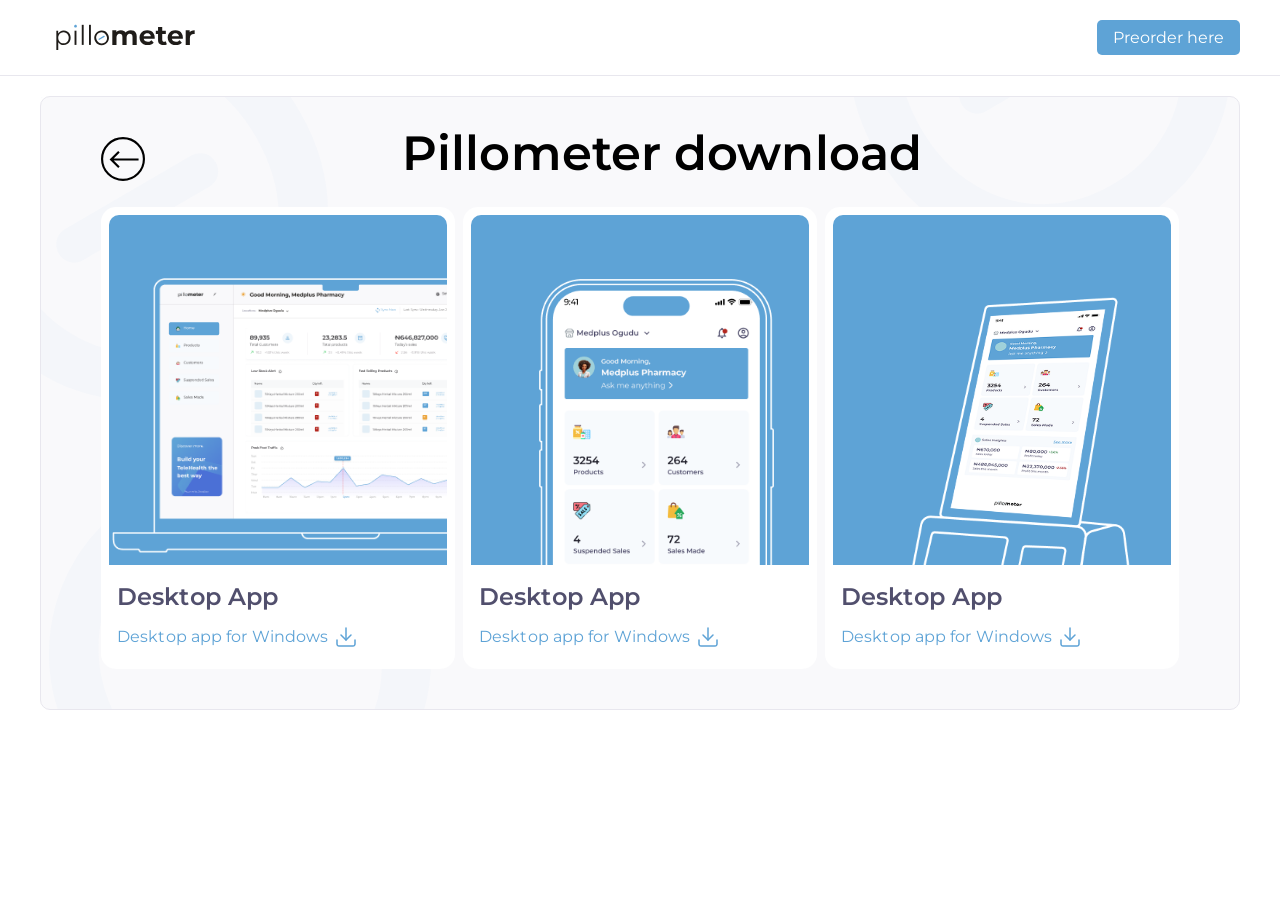
==== download.html @ d1cb21e4 "Added download page" ====
<!doctype html>
<html lang="en">
  <head>
    <meta charset="utf-8" />
    <link rel="icon" href="public/favicon.ico" />
    <title>Pillometer | Download</title>
    <meta name="viewport" content="width=device-width, initial-scale=1.0, maximum-scale=1.0, user-scalable=no">
    <meta name="theme-color" content="#000000" />
    <meta
      name="description"
      content="Discover Pillometer, the ultimate pharmacy operating system designed for seamless inventory management. Watch our video to see how it can transform your pharmacy's efficiency."
    />
    <link rel="stylesheet" type="text/css" href="./css/download.css" />
  </head>
  <body>
    <nav class="navigator-class">
      <a href="index.html">
        <img src="public/images/pillometer-icon.svg" alt="Brand Image" class="pill-icon" />
      </a>
      <a class="navigator-button">Preorder here</a>
    </nav>

    <div class="download-body">
      <div class="download-box">
        <img src="public/images/pillometer-tl.svg" alt="Brand Image" class="pillometer-tl" /> 
        <img src="public/images/pillometer-tr.svg" alt="Brand Image" class="pillometer-tr" /> 
        <img src="public/images/pillometer-bl.svg" alt="Brand Image" class="pillometer-bl" />        

        <div class="download-header">
          <a href="index.html">
            <img
              src="public/images/arrow-back.svg"
              alt="Go back"
              class="arrow-back"
            />
          </a>
          <span class="download-header-text">Pillometer download</span>
          <span></span>
        </div>

        <div class="download-cards">

          <!-- PC -->
          <div class="download-card">
            <div class="download-image">
              <img src="public/images/macbook.png" alt="Brand Image" class="mac-image" /> 
            </div>
            <div class="download-details">
              <p class="download-category">Desktop App</p>
              <div class="download-text-row">
                <span class="download-text">Desktop app for Windows</span>
                <img src="public/images/download.svg" alt="Brand Image" class="download-svg" />
              </div>
            </div>
          </div>

          <!-- Mobile -->
          <div class="download-card">
            <div class="download-image">
              <img src="public/images/mobile-showcase.png" alt="Brand Image" class="mobile-image" />
            </div>
            <div class="download-details">
              <p class="download-category">Desktop App</p>
              <div class="download-text-row">
                <span class="download-text">Desktop app for Windows</span>
                <img src="public/images/download.svg" alt="Brand Image" class="download-svg" />
              </div>
            </div>
          </div>

          <!-- Mobile -->
          <div class="download-card">
            <div class="download-image">
              <img src="public/images/pillometer-showcase.png" alt="Brand Image" class="mobile-image" />
            </div>
            <div class="download-details">
              <p class="download-category">Desktop App</p>
              <div class="download-text-row">
                <span class="download-text">Desktop app for Windows</span>
                <img src="public/images/download.svg" alt="Brand Image" class="download-svg" />
              </div>
            </div>
          </div>

        </div>
      </div>
    </div>
  </body>
</html>
---- css/download.css ----
@font-face {
  font-display: swap;
  font-style: normal;
  src: url("../public/fonts/MontserratSemiBold.ttf");
  font-family: "Montserrat";
  font-weight: 600;
}
@font-face {
  font-display: swap;
  font-style: normal;
  src: url("../public/fonts/MontserratBold.ttf");
  font-family: "Montserrat";
  font-weight: 700;
}
@font-face {
  font-display: swap;
  font-style: normal;
  src: url("../public/fonts/MontserratRegular.ttf");
  font-family: "Montserrat";
  font-weight: 400;
}
@font-face {
  font-display: swap;
  font-style: normal;
  src: url("../public/fonts/MontserratMedium.ttf");
  font-family: "Montserrat";
  font-weight: 500;
}

body {
  margin: 0;
  padding: 0;
  font-family: Montserrat;
}

* {
  box-sizing: border-box;
  line-height: normal;
  font-family: inherit;
  margin: unset;
}

.navigator-class{
  display: flex;
  border-bottom: 1px solid var(--color-border-default, #E8E7EE);
  padding: 20px 40px;
  justify-content: space-between;
  align-items: center;
}

.navigator-button {
  background-color: #5EA3D6;
  border-radius: 5px;
  color: #FFFFFF;
  padding: 8px 16px;
}

.download-body {
  padding: 20px 40px;
}

.pillometer-tl, .pillometer-tr, .pillometer-bl {
  position: absolute;
  z-index: -1;
}

.pillometer-tl {
  top: 0;
  left: 0;
}

.pillometer-tr {
  top: 0;
  right: 8px;
}

.pillometer-bl {
  bottom: 0;
  left: 8px;
}

.download-header {
  display: flex;
  justify-content: space-between;
}

.download-header-text {
  font-family: Montserrat;
  font-weight: 600;
  font-style: SemiBold;
  font-size: 48px;
  line-height: 32px;
  letter-spacing: 0.1px;
  text-align: center;
}

.arrow-back, .pill-icon {
  cursor: pointer;
  display: inline-block;
  z-index: 100;
}

.download-box {
  z-index: 10;
  position: relative;
  padding: 40px 60px;
  border-radius: 10px;
  background: var(--color-accent-mono-100, #F9F9FB);
  border: 1px solid var(--color-border-default, #E8E7EE);
  display: flex;
  flex-direction: column;
  gap: 22px;
}

.download-cards {
  display: flex;
  flex-direction: row;
  gap: 8px;
  justify-content: center;
  align-items: center;
  width: 100%;
}

.download-card {
  background-color: #FFFFFF;
  padding: 8px;
  display: flex;
  flex-direction: column;
  gap: 8px;
  border-radius: 15px;
  border-width: 1px;
  width: 100%;
}

.download-image {
  position: relative;
  width: 100%;
  height: 350px;
  border-top-left-radius: 10px;
  border-top-right-radius: 10px;
  background: var(--color-primary-blue-800, #5EA3D6);
}

.mac-image {
  position: absolute;
  width: 335px;
  right: 0;
  bottom: 12px;
}

.mobile-image {
  position: absolute;
  width: 235px;
  left: 20%;
  bottom: 0;
}

.download-category {
  font-weight: 600;
  font-style: SemiBold;
  font-size: 24px;
  line-height: 32px;
  letter-spacing: 0.1px;
  color: #514F6D;
}

.download-details {
  padding: 8px;
  display: flex;
  flex-direction: column;
  gap: 8px;
}

.download-text-row {
  display: flex;
  gap: 6px;
}

.download-text {
  font-weight: 400;
  line-height: 32px;
  letter-spacing: 0.1px;
  color: #5EA3D6;
}

.download-svg {
  width: 8;
  height: 8;
}
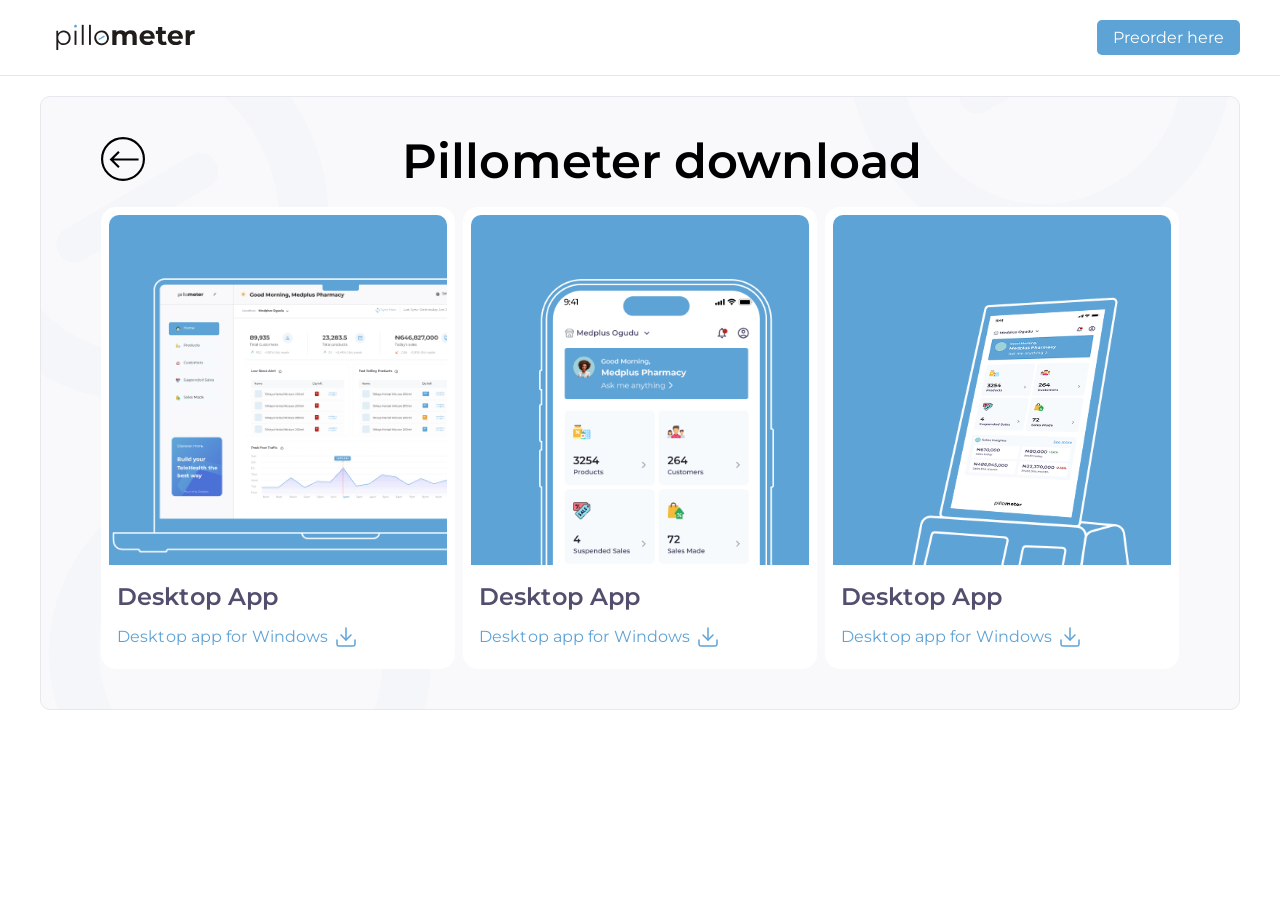
==== commit bc1be5b5: "Added form page" ====
--- a/download.html
+++ b/download.html
@@ -10,6 +10,7 @@
       name="description"
       content="Discover Pillometer, the ultimate pharmacy operating system designed for seamless inventory management. Watch our video to see how it can transform your pharmacy's efficiency."
     />
+    <link rel="stylesheet" type="text/css" href="./css/fonts.css" />
     <link rel="stylesheet" type="text/css" href="./css/download.css" />
   </head>
   <body>
--- a/css/fonts.css
+++ b/css/fonts.css
@@ -0,0 +1,28 @@
+@font-face {
+  font-display: swap;
+  font-style: normal;
+  src: url("../public/fonts/MontserratSemiBold.ttf");
+  font-family: "Montserrat";
+  font-weight: 600;
+}
+@font-face {
+  font-display: swap;
+  font-style: normal;
+  src: url("../public/fonts/MontserratBold.ttf");
+  font-family: "Montserrat";
+  font-weight: 700;
+}
+@font-face {
+  font-display: swap;
+  font-style: normal;
+  src: url("../public/fonts/MontserratRegular.ttf");
+  font-family: "Montserrat";
+  font-weight: 400;
+}
+@font-face {
+  font-display: swap;
+  font-style: normal;
+  src: url("../public/fonts/MontserratMedium.ttf");
+  font-family: "Montserrat";
+  font-weight: 500;
+}
--- a/css/download.css
+++ b/css/download.css
@@ -1,32 +1,3 @@
-@font-face {
-  font-display: swap;
-  font-style: normal;
-  src: url("../public/fonts/MontserratSemiBold.ttf");
-  font-family: "Montserrat";
-  font-weight: 600;
-}
-@font-face {
-  font-display: swap;
-  font-style: normal;
-  src: url("../public/fonts/MontserratBold.ttf");
-  font-family: "Montserrat";
-  font-weight: 700;
-}
-@font-face {
-  font-display: swap;
-  font-style: normal;
-  src: url("../public/fonts/MontserratRegular.ttf");
-  font-family: "Montserrat";
-  font-weight: 400;
-}
-@font-face {
-  font-display: swap;
-  font-style: normal;
-  src: url("../public/fonts/MontserratMedium.ttf");
-  font-family: "Montserrat";
-  font-weight: 500;
-}
-
 body {
   margin: 0;
   padding: 0;
@@ -82,6 +53,7 @@
 .download-header {
   display: flex;
   justify-content: space-between;
+  align-items: center;
 }
 
 .download-header-text {
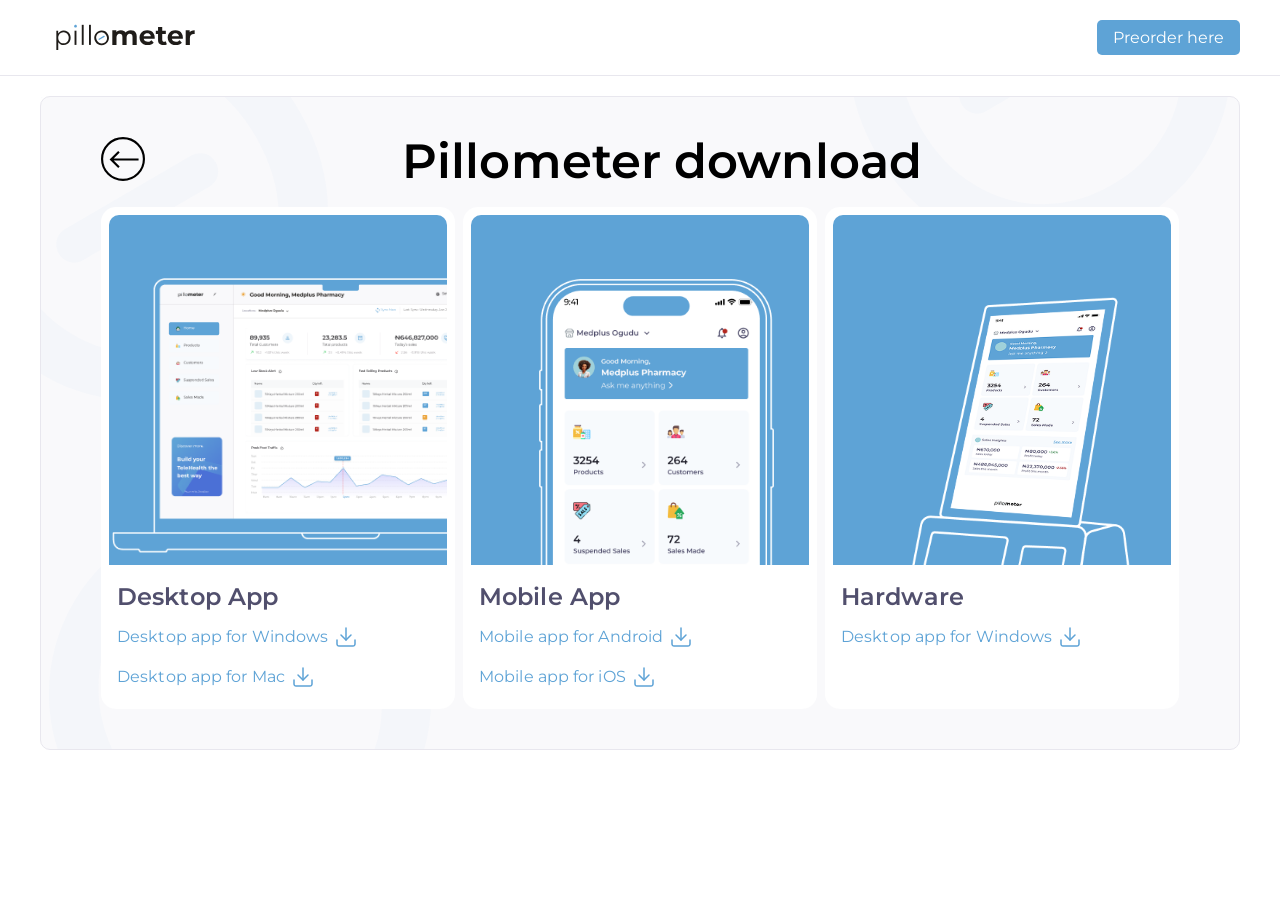
==== commit 2d60c80a: "Updateed responsiveness for download page" ====
--- a/download.html
+++ b/download.html
@@ -18,7 +18,7 @@
       <a href="index.html">
         <img src="public/images/pillometer-icon.svg" alt="Brand Image" class="pill-icon" />
       </a>
-      <a class="navigator-button">Preorder here</a>
+      <a class="navigator-button" href="order-form.html">Preorder here</a>
     </nav>
 
     <div class="download-body">
@@ -52,6 +52,10 @@
                 <span class="download-text">Desktop app for Windows</span>
                 <img src="public/images/download.svg" alt="Brand Image" class="download-svg" />
               </div>
+              <div class="download-text-row">
+                <span class="download-text">Desktop app for Mac</span>
+                <img src="public/images/download.svg" alt="Brand Image" class="download-svg" />
+              </div>
             </div>
           </div>
 
@@ -61,25 +65,30 @@
               <img src="public/images/mobile-showcase.png" alt="Brand Image" class="mobile-image" />
             </div>
             <div class="download-details">
-              <p class="download-category">Desktop App</p>
+              <p class="download-category">Mobile App</p>
               <div class="download-text-row">
-                <span class="download-text">Desktop app for Windows</span>
+                <span class="download-text">Mobile app for Android</span>
+                <img src="public/images/download.svg" alt="Brand Image" class="download-svg" />
+              </div>
+              <div class="download-text-row">
+                <span class="download-text">Mobile app for iOS</span>
                 <img src="public/images/download.svg" alt="Brand Image" class="download-svg" />
               </div>
             </div>
           </div>
 
-          <!-- Mobile -->
+          <!-- Hardware -->
           <div class="download-card">
             <div class="download-image">
               <img src="public/images/pillometer-showcase.png" alt="Brand Image" class="mobile-image" />
             </div>
             <div class="download-details">
-              <p class="download-category">Desktop App</p>
+              <p class="download-category">Hardware</p>
               <div class="download-text-row">
                 <span class="download-text">Desktop app for Windows</span>
                 <img src="public/images/download.svg" alt="Brand Image" class="download-svg" />
               </div>
+              <div class="download-text-row"></div>
             </div>
           </div>
 
--- a/css/download.css
+++ b/css/download.css
@@ -19,11 +19,19 @@
   align-items: center;
 }
 
+@media (max-width: 640px) {
+  .navigator-class{
+    flex-direction: column;
+    gap: 12px;
+  }
+}
+
 .navigator-button {
   background-color: #5EA3D6;
   border-radius: 5px;
   color: #FFFFFF;
   padding: 8px 16px;
+  text-decoration: none;
 }
 
 .download-body {
@@ -54,6 +62,12 @@
   display: flex;
   justify-content: space-between;
   align-items: center;
+}
+
+@media (max-width: 640px) {
+  .download-header {
+    flex-direction: column;
+  }
 }
 
 .download-header-text {
@@ -84,13 +98,24 @@
   gap: 22px;
 }
 
+@media (max-width: 640px) {
+  .download-box {
+    padding: 20px 10px;
+  }
+}
+
 .download-cards {
-  display: flex;
-  flex-direction: row;
+  display: grid;
+  grid-template-columns: repeat(auto-fit, minmax(260px, 1fr));
   gap: 8px;
-  justify-content: center;
-  align-items: center;
   width: 100%;
+}
+
+@media (max-width: 1050px) {
+  .download-cards {
+    display: flex;
+    flex-direction: column;
+  }
 }
 
 .download-card {
@@ -113,18 +138,36 @@
   background: var(--color-primary-blue-800, #5EA3D6);
 }
 
+.mac-image, .mobile-image {
+  position: absolute;
+}
+
 .mac-image {
-  position: absolute;
   width: 335px;
   right: 0;
   bottom: 12px;
 }
 
 .mobile-image {
-  position: absolute;
   width: 235px;
   left: 20%;
   bottom: 0;
+}
+
+@media (min-width: 2000px) {
+  .mobile-image {
+    left: 35%;
+  }
+}
+
+@media (max-width: 640px) {
+  .mac-image {
+    width: 235px;
+  }
+
+  .mobile-image {
+    width: 175px;
+  }
 }
 
 .download-category {
